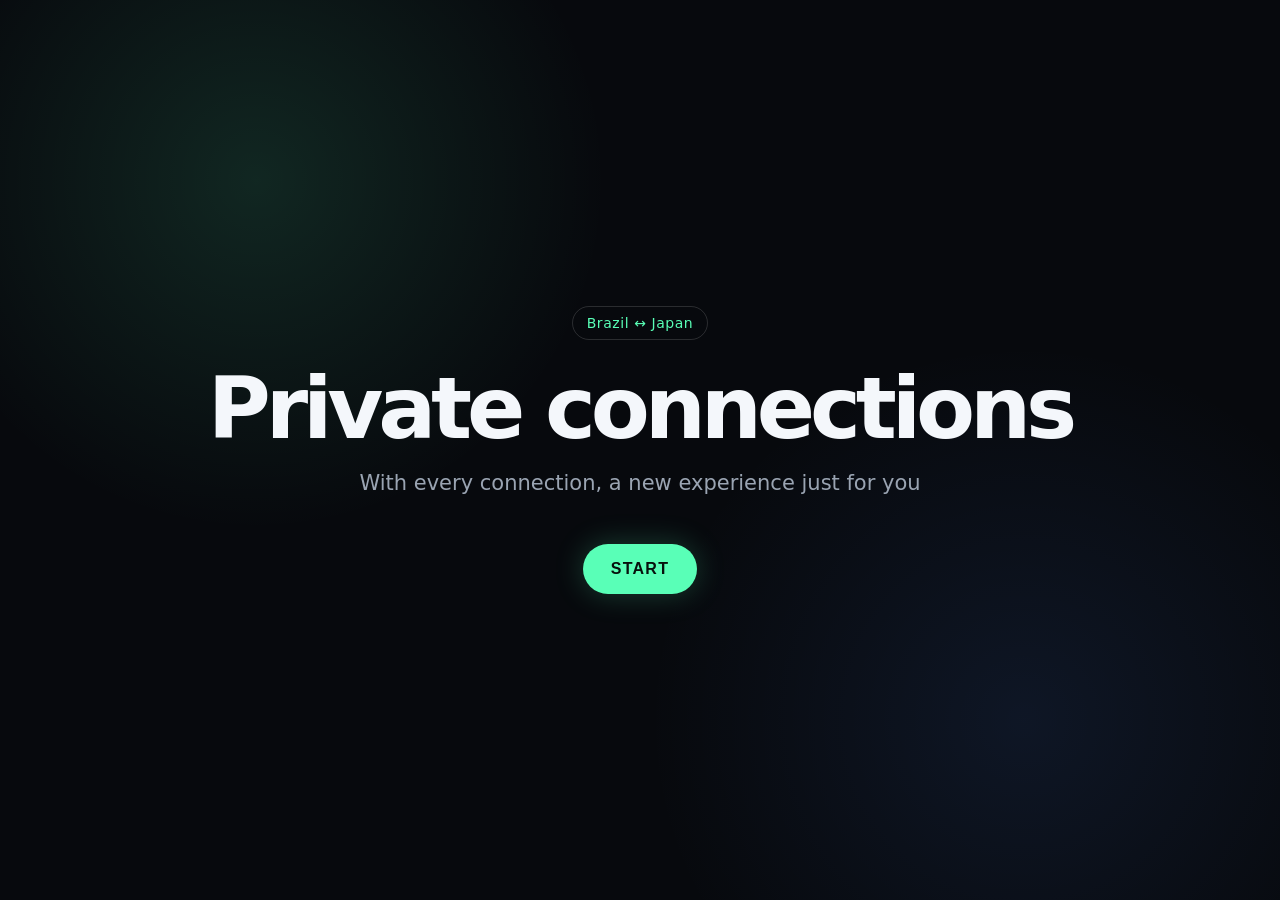
==== index.html @ c0cc34b0 "feat: Initial MVP" ====
<!DOCTYPE html>
<html lang="en">
<head>
  <meta charset="UTF-8" />
  <meta name="viewport" content="width=device-width, initial-scale=1.0" />
  <title>Private connections</title>
  <link rel="stylesheet" href="style.css" />
</head>
<body>
  <main class="app">

    <section id="intro" class="screen active">
      <div class="badge">Brazil ↔ Japan</div>
      <h1>Private connections</h1>
      <p class="subtitle">With every connection, a new experience just for you</p>
      <button id="startBtn" class="primary">START</button>
    </section>

    <section id="videoScreen" class="screen">
      <div class="video-card">
        <video id="mainVideo" controls playsinline preload="metadata" poster="assets/poster.jpg">
          <source src="assets/placeholder.mp4" type="video/mp4" />
          Your browser does not support the video tag.
        </video>
      </div>
      <button id="skipBtn" class="ghost">Skip to final gift</button>
    </section>

    <section id="finalGift" class="screen">
      <div class="terminal">
        <p class="muted">Private Connection</p>
        <h2>A private channel is ready.</h2>
        <p>Leave a little signal before connecting, only if your heart wants to.</p>

        <textarea
          id="heartMessage"
          maxlength="180"
          placeholder="A few words are enough..."
        ></textarea><br>

        <p>Add a small memory, only if you want</p>

        <input
          id="heartFile"
          type="file"
          accept="image/png,image/jpeg,image/webp,video/mp4,video/webm,audio/mpeg,audio/mp4,audio/wav,audio/ogg"
        />

        <p class="small">
          You may send one image, one short video, or one audio.
        </p>

        <button id="connectBtn" class="primary pulse">CONNECT</button>
      </div>
    </section>

    <section id="loading" class="screen">
      <div class="terminal">
        <p id="loadingLine" class="mono">Loading your private connection...</p>
        <div class="progress"><span id="progressBar"></span></div>
        <div id="logs" class="logs"></div>
      </div>
    </section>

    <section id="connected" class="screen">
      <div class="terminal success">
        <p class="muted">Connection Status</p>
        <h2>Connection request sent.</h2>
        <p>Something special may happen...</p>
      </div>
    </section>

    <section id="connectionHistory" class="screen">
      <div class="terminal success">
        <div class="dashboard">
          <div>
            <span class="label">Total connections</span>
            <strong id="totalConnections">--</strong>
          </div>

          <div>
            <span class="label">First connection</span>
            <strong id="firstConnection">--</strong>
          </div>

          <div>
            <span class="label">Last connection</span>
            <strong id="lastConnection">--</strong>
          </div>
        </div>

        <div class="connection-log">
          <p class="muted">Private Memories</p>

          <div id="historyList" class="history-list">
            <div class="history-item">
              <strong>08 Jul 2026</strong>
              <span>❤️ Birthday connection</span>
              <small>First birthday successfully delivered.</small>
            </div>
          </div>
        </div>

        <hr>

        <p class="small heart-message">
          This connection will remain available whenever your heart needs it.
        </p>

        <button id="tryAgainBtn" class="ghost">Experience Again ❤️</button>
      </div>
    </section>

  </main>

  <script src="app.js"></script>
</body>
</html>
---- style.css ----
:root {
  --bg: #07090d;
  --panel: rgba(255, 255, 255, 0.06);
  --text: #f4f7fb;
  --muted: #9aa4b2;
  --line: rgba(255, 255, 255, 0.14);
  --accent: #59ffb7;
}

* { box-sizing: border-box; }

body {
  margin: 0;
  min-height: 100vh;
  font-family: Inter, system-ui, -apple-system, BlinkMacSystemFont, "Segoe UI", sans-serif;
  background:
    radial-gradient(circle at 20% 20%, rgba(89, 255, 183, 0.12), transparent 28%),
    radial-gradient(circle at 80% 80%, rgba(80, 140, 255, 0.10), transparent 30%),
    var(--bg);
  color: var(--text);
}

.app {
  min-height: 100vh;
  display: grid;
  place-items: center;
  padding: 24px;
}

.screen {
  width: min(920px, 100%);
  display: none;
  text-align: center;
  animation: fadeIn 700ms ease both;
}

.screen.active { display: block; }

.badge {
  display: inline-block;
  padding: 8px 14px;
  border: 1px solid var(--line);
  border-radius: 999px;
  color: var(--accent);
  font-size: 14px;
  letter-spacing: 0.04em;
  margin-bottom: 28px;
}

h1 {
  font-size: clamp(42px, 8vw, 86px);
  line-height: 0.95;
  margin: 0 0 20px;
  letter-spacing: -0.06em;
}

h2 {
  font-size: clamp(30px, 5vw, 56px);
  line-height: 1;
  margin: 10px 0 22px;
  letter-spacing: -0.04em;
}

.subtitle, p {
  color: var(--muted);
  font-size: clamp(16px, 2.3vw, 21px);
}

.primary, .ghost {
  margin-top: 28px;
  border: 0;
  border-radius: 999px;
  padding: 16px 28px;
  font-size: 16px;
  font-weight: 700;
  letter-spacing: 0.08em;
  cursor: pointer;
}

.primary {
  background: var(--accent);
  color: #07100c;
  box-shadow: 0 0 30px rgba(89, 255, 183, 0.22);
}

.ghost {
  background: transparent;
  color: var(--text);
  border: 1px solid var(--line);
}

.pulse { animation: pulse 1.8s ease-in-out infinite; }

.video-card, .terminal {
  background: var(--panel);
  border: 1px solid var(--line);
  border-radius: 28px;
  padding: 18px;
  backdrop-filter: blur(14px);
  box-shadow: 0 30px 80px rgba(0, 0, 0, 0.34);
}

video {
  width: 100%;
  max-height: 72vh;
  border-radius: 18px;
  background: #000;
}

.terminal {
  text-align: left;
  padding: clamp(26px, 5vw, 54px);
}

.terminal h2, .terminal p { text-align: left; }

.mono, .logs {
  font-family: "SFMono-Regular", Consolas, "Liberation Mono", monospace;
}

.muted { color: var(--accent); font-size: 14px; letter-spacing: 0.14em; text-transform: uppercase; }
.small { font-size: 15px; }

.progress {
  width: 100%;
  height: 10px;
  border-radius: 999px;
  border: 1px solid var(--line);
  overflow: hidden;
  margin: 28px 0;
}

.progress span {
  display: block;
  height: 100%;
  width: 0%;
  background: var(--accent);
  transition: width 700ms ease;
}

.logs {
  color: var(--muted);
  line-height: 1.8;
  font-size: 15px;
}

.success h2 { color: var(--accent); }

@keyframes fadeIn {
  from { opacity: 0; transform: translateY(12px); }
  to { opacity: 1; transform: translateY(0); }
}

@keyframes pulse {
  0%, 100% { transform: scale(1); }
  50% { transform: scale(1.035); }
}
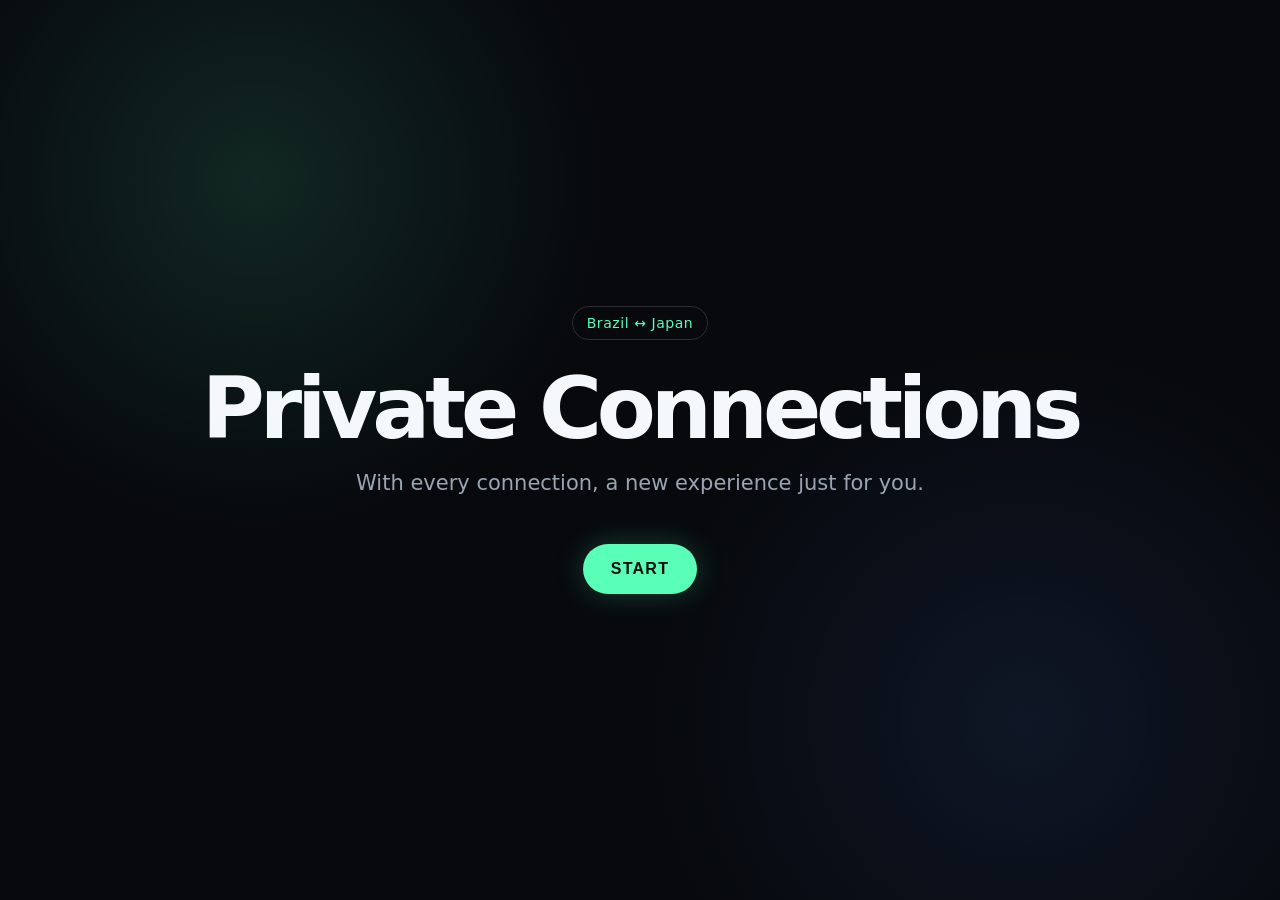
==== commit 61b21a80: "feat:v1.0 Backend integrated (Sheets + Email + Telegram" ====
--- a/index.html
+++ b/index.html
@@ -3,7 +3,7 @@
 <head>
   <meta charset="UTF-8" />
   <meta name="viewport" content="width=device-width, initial-scale=1.0" />
-  <title>Private connections</title>
+  <title>Private Connections</title>
   <link rel="stylesheet" href="style.css" />
 </head>
 <body>
@@ -11,15 +11,15 @@
 
     <section id="intro" class="screen active">
       <div class="badge">Brazil ↔ Japan</div>
-      <h1>Private connections</h1>
-      <p class="subtitle">With every connection, a new experience just for you</p>
+      <h1>Private Connections</h1>
+      <p class="subtitle">With every connection, a new experience just for you.</p>
       <button id="startBtn" class="primary">START</button>
     </section>
 
     <section id="videoScreen" class="screen">
       <div class="video-card">
-        <video id="mainVideo" controls playsinline preload="metadata" poster="assets/poster.jpg">
-          <source src="assets/placeholder.mp4" type="video/mp4" />
+        <video id="mainVideo" controls playsinline preload="metadata" poster="assets/poster/01-poster.jpg">
+          <source src="assets/video/01-video.mp4" type="video/mp4" />
           Your browser does not support the video tag.
         </video>
       </div>
@@ -28,7 +28,7 @@
 
     <section id="finalGift" class="screen">
       <div class="terminal">
-        <p class="muted">Private Connection</p>
+        <p class="muted">Private Connections</p>
         <h2>A private channel is ready.</h2>
         <p>Leave a little signal before connecting, only if your heart wants to.</p>
 
@@ -93,12 +93,7 @@
           <p class="muted">Private Memories</p>
 
           <div id="historyList" class="history-list">
-            <div class="history-item">
-              <strong>08 Jul 2026</strong>
-              <span>❤️ Birthday connection</span>
-              <small>First birthday successfully delivered.</small>
-            </div>
-          </div>
+            <div id="historyList" class="history-list"></div>
         </div>
 
         <hr>
